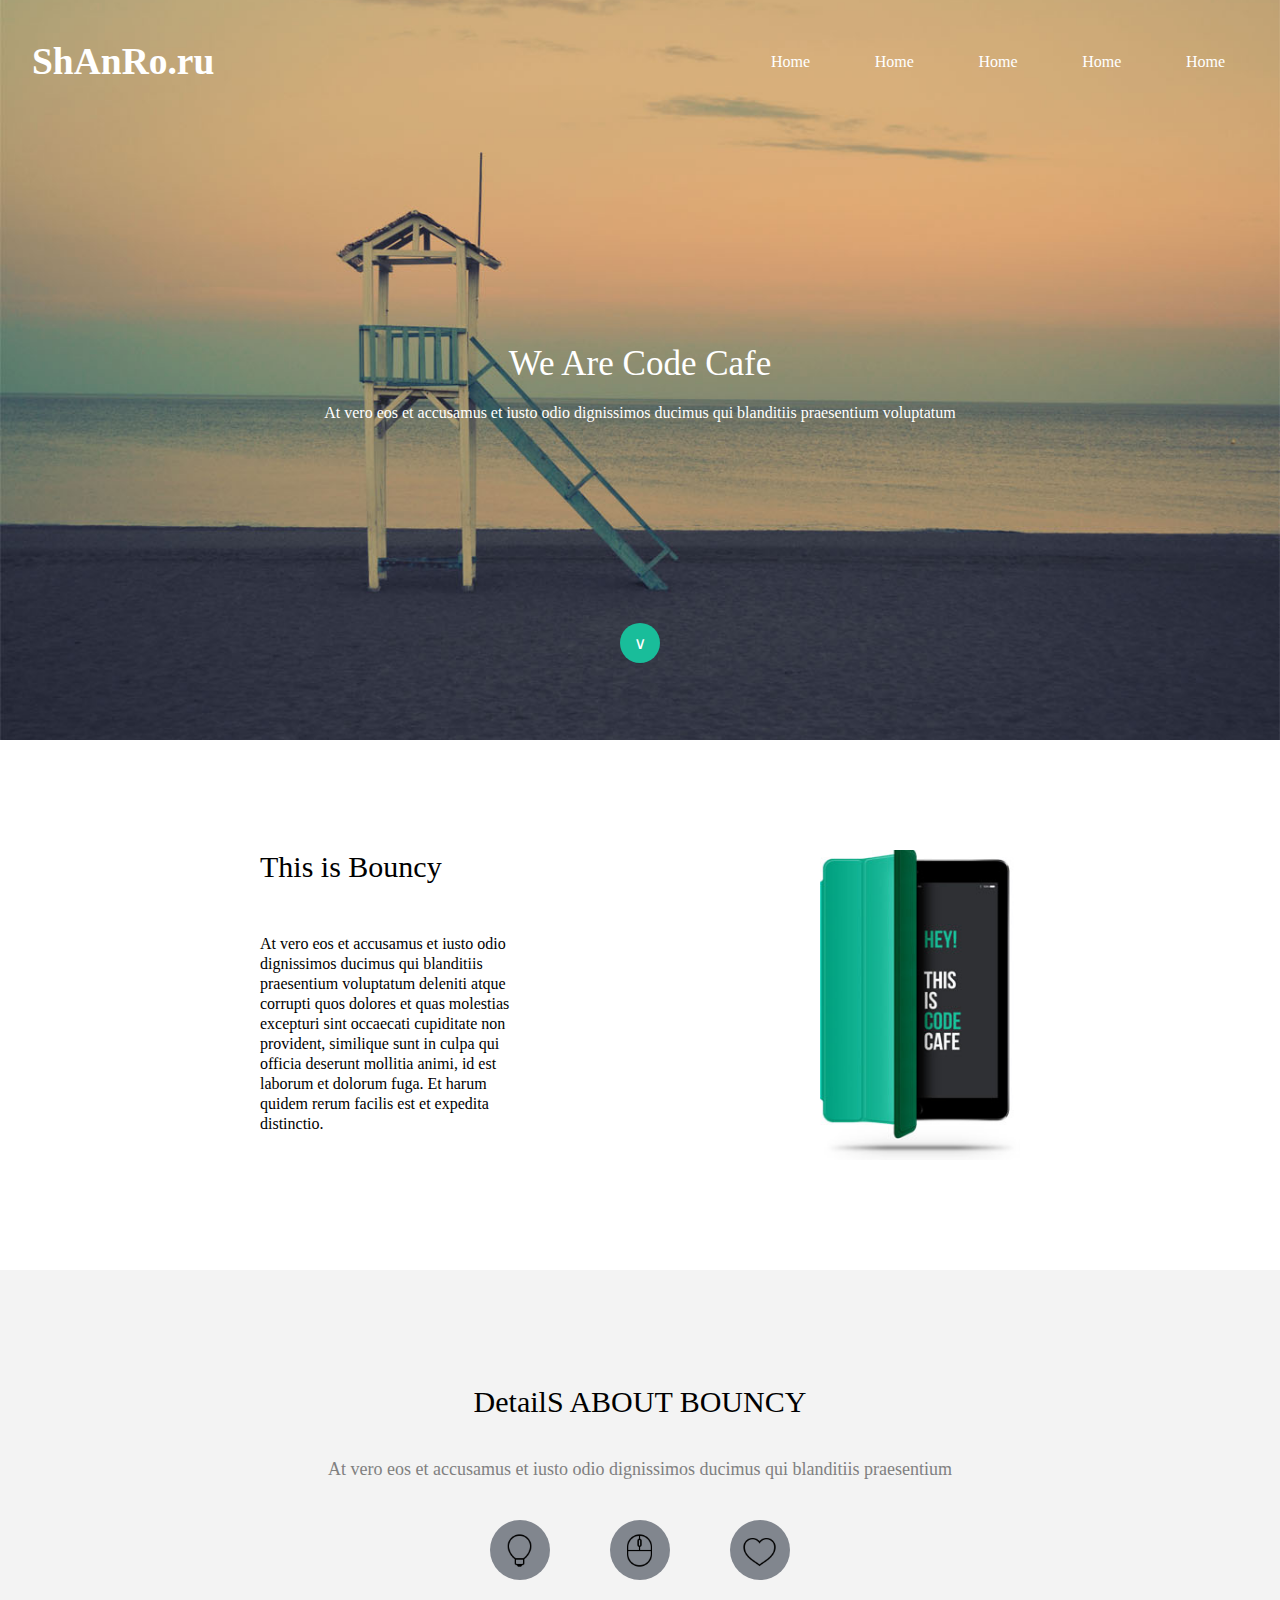
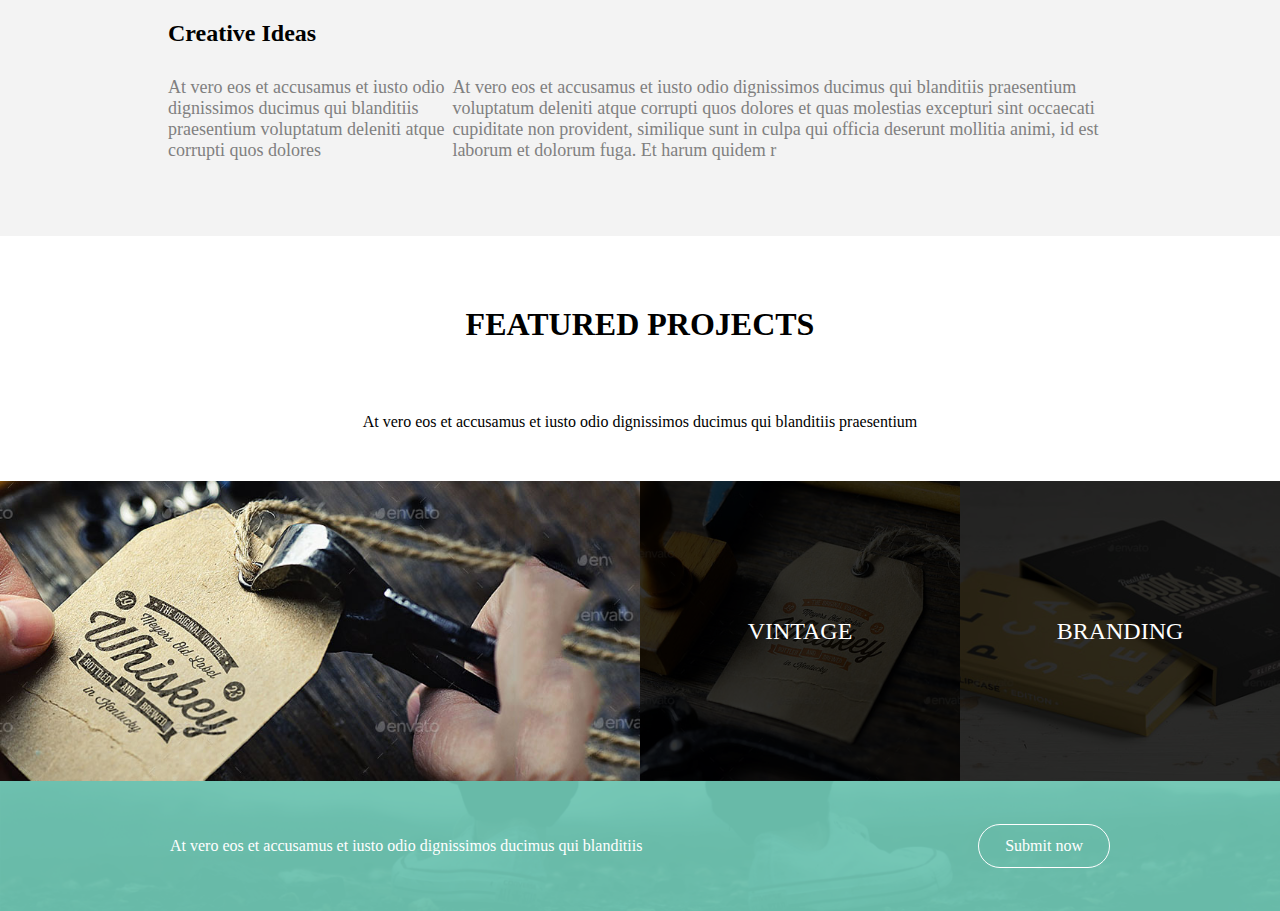
==== index.html @ 0db8cb3f "first commit" ====
<!DOCTYPE html>
<html lang="en">

<head>
    <meta charset="UTF-8">
    <meta name="viewport" content="width=device-width, initial-scale=1.0">
    <meta http-equiv="X-UA-Compatible" content="ie=edge">
    <title>ShAnRo.ru</title>
    <link rel="stylesheet" href="css/main.css">
</head>

<body>
    <div class="wrapper">
        <div class="content">
            <div class="hero_block">
                <header class="hero_header">
                    <div class="logo">
                        <h2>ShAnRo.ru</h2>
                    </div>
                    <nav class="nav_menu">
                        <ul class="menu_list">
                            <li class="menu_item">
                                <a href="#" class="menu_link">Home</a>
                            </li>
                            <li class="menu_item">
                                <a href="#" class="menu_link">Home</a>
                            </li>
                            <li class="menu_item">
                                <a href="#" class="menu_link">Home</a>
                            </li>
                            <li class="menu_item">
                                <a href="#" class="menu_link">Home</a>
                            </li>
                            <li class="menu_item">
                                <a href="#" class="menu_link">Home</a>
                            </li>
                        </ul>
                    </nav>
                </header>
                <div class="hero_content_text">
                    <div class="title_hero">We Are Code Cafe</div>
                    <div class="text_hero">At vero eos et accusamus et iusto odio dignissimos ducimus qui blanditiis
                        praesentium voluptatum</div>
                </div>
                <div class="hero_scroll">
                    <div class="scroll_block"><span>&or;</span></div>
                </div>
            </div>
            <div class="about_us_block">
                <div class="about_us">
                    <div class="about_us_text">
                        <div class="about_us_title">This is Bouncy</div>
                        <div class="about_us_text">At vero eos et accusamus et iusto odio dignissimos ducimus qui
                            blanditiis praesentium voluptatum deleniti atque corrupti quos dolores et quas molestias
                            excepturi sint occaecati cupiditate non provident, similique sunt in culpa qui officia
                            deserunt mollitia animi, id est laborum et dolorum fuga. Et harum quidem rerum facilis est
                            et expedita distinctio. </div>
                    </div>
                    <div class="about_us_img">
                        <span></span>
                    </div>
                </div>
            </div>
            <div class="detal_about">
                <div class="detal_about_us">
                    <div class="detal_one_block">
                        <div class="detal_title">DetailS ABOUT BOUNCY</div>
                        <div class="detal_text">At vero eos et accusamus et iusto odio dignissimos ducimus qui
                            blanditiis praesentium</div>
                        <div class="detal_touch">
                            <div class="one_ico"><span></span></div>
                            <div class="two_ico"><span></span></div>
                            <div class="three_ico"><span></span></div>
                        </div>
                    </div>
                    <div class="detal_two_block">
                        <div class="detal_title">
                            <h2>Creative Ideas</h2>
                        </div>
                        <div class="detal_text">
                            <div class="detal_text_one">
                                At vero eos et accusamus et iusto odio dignissimos ducimus qui blanditiis praesentium
                                voluptatum deleniti atque corrupti quos dolores
                            </div>
                            <div class="detal_text_two">At vero eos et accusamus et iusto odio dignissimos ducimus qui
                                blanditiis praesentium voluptatum deleniti atque corrupti quos dolores et quas molestias
                                excepturi sint occaecati cupiditate non provident, similique sunt in culpa qui officia
                                deserunt mollitia animi, id est laborum et dolorum fuga. Et harum quidem r</div>
                        </div>
                    </div>
                </div>
                <div class="our_projects">
                    <div class="our_projects_text">
                        <h1>FEATURED PROJECTS</h1>
                        <span>At vero eos et accusamus et iusto odio dignissimos ducimus qui blanditiis
                            praesentium</span>
                    </div>
                    <div class="our_projects_gallery">
                        <div class="projects_img">
                            <ul class="projects_list">
                                <li class="projects_one">
                                    <span></span>
                                </li>
                                <li class="projects_two">
                                    <span></span>
                                    <div class="text">VINTAGE</div>
                                </li>
                                <li class="projects_three">
                                    <span></span>
                                    <div class="text">BRANDING</div>
                                </li>
                            </ul>
                        </div>
                    </div>
                    <div class="our_projects_zakaz">
                        <div class="zakaz_in">
                            <div class="zakaz_text">At vero eos et accusamus et iusto odio dignissimos ducimus qui
                                blanditiis </div>
                            <a href="#" class="zakaz_link">Submit now</a>
                        </div>

                    </div>
                </div>
            </div>
        </div>
        <footer class="footer"></footer>
    </div>
</body>

</html>
---- css/main.css ----
* {
  margin: 0;
  padding: 0; }

html,
body {
  height: 100%; }

.wrapper {
  display: flex;
  flex-direction: column;
  min-height: 100%;
  overflow: hidden; }

.content {
  flex: 1 0 auto; }

.footer {
  flex: 0 0 auto; }

.hero_block {
  min-height: 740px;
  height: 100%;
  width: 100vw;
  background-image: url("/img/layer.jpg");
  background-size: cover;
  background-position: center;
  background-repeat: no-repeat;
  display: flex;
  flex-direction: column;
  justify-content: space-between; }

.about_us_block {
  min-height: 500px;
  height: 100%;
  width: 100vw;
  background: #fff;
  display: flex;
  flex-direction: column;
  justify-content: space-between; }

.detal_about {
  min-height: 575px;
  height: 100%;
  width: 100vw;
  background: #f3f3f3;
  display: flex;
  flex-direction: column;
  justify-content: space-between; }

.our_projects {
  min-height: 675px;
  height: 100%;
  width: 100vw;
  background: #fff;
  display: flex;
  flex-direction: column;
  justify-content: space-between; }

.hero_header {
  display: flex;
  width: 95%;
  margin: 0 auto;
  justify-content: space-between;
  align-items: center;
  padding: 40px 0; }
  .hero_header .logo {
    display: flex;
    font-size: 25px;
    color: #fff;
    font-family: inherit; }
  .hero_header .nav_menu {
    display: flex; }
    .hero_header .nav_menu .menu_list {
      display: flex;
      width: 500px;
      align-items: center;
      justify-content: space-between;
      list-style: none; }
      .hero_header .nav_menu .menu_list .menu_item {
        display: flex;
        font-size: 16px; }
        .hero_header .nav_menu .menu_list .menu_item:hover {
          border: 1px solid #fff;
          border-radius: 50px; }
        .hero_header .nav_menu .menu_list .menu_item .menu_link {
          padding: 7px 23px;
          text-decoration: none;
          color: #fff; }

.hero_content_text {
  display: flex;
  flex-direction: column;
  justify-content: center;
  align-items: center; }
  .hero_content_text .title_hero {
    font-size: 35px;
    color: #fff;
    padding: 20px; }
  .hero_content_text .text_hero {
    font-size: 16px;
    color: #fff; }

.hero_scroll {
  display: flex;
  justify-content: center;
  align-items: center;
  margin-bottom: 77px; }
  .hero_scroll .scroll_block {
    width: 40px;
    height: 40px;
    background: #19bd9a;
    border-radius: 50%;
    display: flex;
    justify-content: center;
    align-items: center; }
    .hero_scroll .scroll_block span {
      color: #fff;
      font-size: 17px; }

.about_us_block .about_us {
  padding: 110px 260px;
  display: flex;
  justify-content: space-between; }
  .about_us_block .about_us .about_us_text {
    display: flex;
    flex-direction: column;
    width: 60%; }
    .about_us_block .about_us .about_us_text .about_us_title {
      font-size: 30px; }
    .about_us_block .about_us .about_us_text .about_us_text {
      margin-top: 50px;
      line-height: 20px; }
  .about_us_block .about_us .about_us_img {
    width: 200px;
    height: 310px;
    display: flex; }
    .about_us_block .about_us .about_us_img span {
      width: 100%;
      height: 100%;
      background-image: url("/img/layer2.jpg");
      background-size: cover;
      background-position: center;
      background-repeat: no-repeat; }

.detal_about .detal_about_us {
  padding: 75px 168px;
  display: flex;
  flex-direction: column;
  justify-content: space-between;
  align-items: center; }
  .detal_about .detal_about_us .detal_one_block {
    display: flex;
    flex-direction: column;
    justify-content: space-between;
    align-items: center; }
    .detal_about .detal_about_us .detal_one_block .detal_title {
      font-size: 30px;
      padding: 40px; }
  .detal_about .detal_about_us .detal_text {
    font-size: 18px;
    color: gray; }
  .detal_about .detal_about_us .detal_touch {
    display: flex;
    justify-content: space-between;
    width: 300px;
    padding: 40px; }
    .detal_about .detal_about_us .detal_touch .one_ico {
      width: 60px;
      height: 60px;
      border-radius: 50%;
      background: #81868e;
      display: flex;
      justify-content: center;
      align-items: center; }
      .detal_about .detal_about_us .detal_touch .one_ico:hover {
        background: #19bd9a; }
      .detal_about .detal_about_us .detal_touch .one_ico span {
        background-image: url(/img/ico/ico.png);
        background-size: cover;
        background-position: center;
        background-repeat: no-repeat;
        width: 35px;
        height: 35px;
        display: flex; }
    .detal_about .detal_about_us .detal_touch .two_ico {
      width: 60px;
      height: 60px;
      border-radius: 50%;
      background: #81868e;
      display: flex;
      justify-content: center;
      align-items: center; }
      .detal_about .detal_about_us .detal_touch .two_ico:hover {
        background: #19bd9a; }
      .detal_about .detal_about_us .detal_touch .two_ico span {
        background-image: url(/img/ico/ico2.png);
        background-size: cover;
        background-position: center;
        background-repeat: no-repeat;
        width: 35px;
        height: 35px;
        display: flex; }
    .detal_about .detal_about_us .detal_touch .three_ico {
      width: 60px;
      height: 60px;
      border-radius: 50%;
      background: #81868e;
      display: flex;
      justify-content: center;
      align-items: center; }
      .detal_about .detal_about_us .detal_touch .three_ico:hover {
        background: #19bd9a; }
      .detal_about .detal_about_us .detal_touch .three_ico span {
        background-image: url(/img/ico/ico3.png);
        background-size: cover;
        background-position: center;
        background-repeat: no-repeat;
        width: 35px;
        height: 35px;
        display: flex; }
.detal_about .detal_two_block {
  display: flex;
  flex-direction: column; }
  .detal_about .detal_two_block .detal_text {
    display: flex;
    margin-top: 30px; }

.our_projects .our_projects_text {
  display: flex;
  flex-direction: column;
  align-items: center; }
  .our_projects .our_projects_text h1 {
    padding: 70px; }
  .our_projects .our_projects_text span {
    padding: 0 0 50px 0; }
.our_projects .our_projects_gallery {
  display: flex;
  justify-content: center;
  align-items: center; }
  .our_projects .our_projects_gallery .projects_img {
    display: flex;
    width: 100%; }
    .our_projects .our_projects_gallery .projects_img .projects_list {
      display: flex;
      align-items: center;
      justify-content: space-between;
      width: 100%; }
      .our_projects .our_projects_gallery .projects_img .projects_list .projects_one {
        width: 50%;
        display: flex;
        height: 300px;
        transition: background-color .3s;
        cursor: pointer;
        transition: width .3s; }
        .our_projects .our_projects_gallery .projects_img .projects_list .projects_one:hover {
          width: 100%; }
        .our_projects .our_projects_gallery .projects_img .projects_list .projects_one span {
          background-image: url("/img/works/work.jpg");
          background-size: cover;
          background-position: center;
          background-repeat: no-repeat;
          height: 100%;
          width: 100%; }
      .our_projects .our_projects_gallery .projects_img .projects_list .projects_two {
        display: flex;
        width: 25%;
        height: 300px;
        cursor: pointer;
        position: relative;
        transition: width .3s; }
        .our_projects .our_projects_gallery .projects_img .projects_list .projects_two::before {
          content: "";
          width: 100%;
          height: 100%;
          background-color: rgba(0, 0, 0, 0.8);
          position: absolute;
          transition: background-color .3s; }
        .our_projects .our_projects_gallery .projects_img .projects_list .projects_two:hover:before {
          content: "";
          width: 100%;
          height: 100%;
          background-color: transparent;
          position: absolute; }
        .our_projects .our_projects_gallery .projects_img .projects_list .projects_two:hover {
          width: 50%; }
          .our_projects .our_projects_gallery .projects_img .projects_list .projects_two:hover .text {
            opacity: 0; }
        .our_projects .our_projects_gallery .projects_img .projects_list .projects_two span {
          background-image: url("/img/works/work2.jpg");
          background-size: cover;
          background-position: center;
          background-repeat: no-repeat;
          height: 100%;
          width: 100%; }
        .our_projects .our_projects_gallery .projects_img .projects_list .projects_two .text {
          position: absolute;
          top: 50%;
          left: 50%;
          transform: translate(-50%, -50%);
          color: #fff;
          font-size: 24px; }
      .our_projects .our_projects_gallery .projects_img .projects_list .projects_three {
        display: flex;
        width: 25%;
        height: 300px;
        cursor: pointer;
        transition: width .3s;
        position: relative; }
        .our_projects .our_projects_gallery .projects_img .projects_list .projects_three::before {
          content: "";
          width: 100%;
          height: 100%;
          background-color: rgba(0, 0, 0, 0.8);
          position: absolute;
          transition: background-color .3s; }
        .our_projects .our_projects_gallery .projects_img .projects_list .projects_three:hover:before {
          content: "";
          width: 100%;
          height: 100%;
          background-color: transparent;
          position: absolute; }
        .our_projects .our_projects_gallery .projects_img .projects_list .projects_three:hover .text {
          opacity: 0; }
        .our_projects .our_projects_gallery .projects_img .projects_list .projects_three:hover {
          width: 50%; }
          .our_projects .our_projects_gallery .projects_img .projects_list .projects_three:hover .text {
            opacity: 0; }
        .our_projects .our_projects_gallery .projects_img .projects_list .projects_three span {
          background-image: url("/img/works/work3.jpg");
          background-size: cover;
          background-position: center;
          background-repeat: no-repeat;
          height: 100%;
          width: 100%; }
        .our_projects .our_projects_gallery .projects_img .projects_list .projects_three .text {
          position: absolute;
          top: 50%;
          left: 50%;
          transform: translate(-50%, -50%);
          color: #fff;
          font-size: 24px; }
.our_projects .our_projects_zakaz {
  display: flex;
  width: 100%;
  height: 130px;
  justify-content: space-between;
  align-items: center;
  background-image: url(/img/works/foot.png);
  background-size: cover;
  background-position: center;
  background-repeat: no-repeat; }
  .our_projects .our_projects_zakaz .zakaz_in {
    padding: 0 170px;
    display: flex;
    justify-content: space-between;
    width: 100%;
    height: 100%;
    align-items: center;
    background: rgba(26, 164, 134, 0.6); }
    .our_projects .our_projects_zakaz .zakaz_in .zakaz_text {
      color: #fff; }
    .our_projects .our_projects_zakaz .zakaz_in .zakaz_link {
      padding: 12px 26px;
      border: 1px solid #fff;
      border-radius: 50px;
      text-decoration: none;
      color: #fff; }

/*# sourceMappingURL=main.css.map */
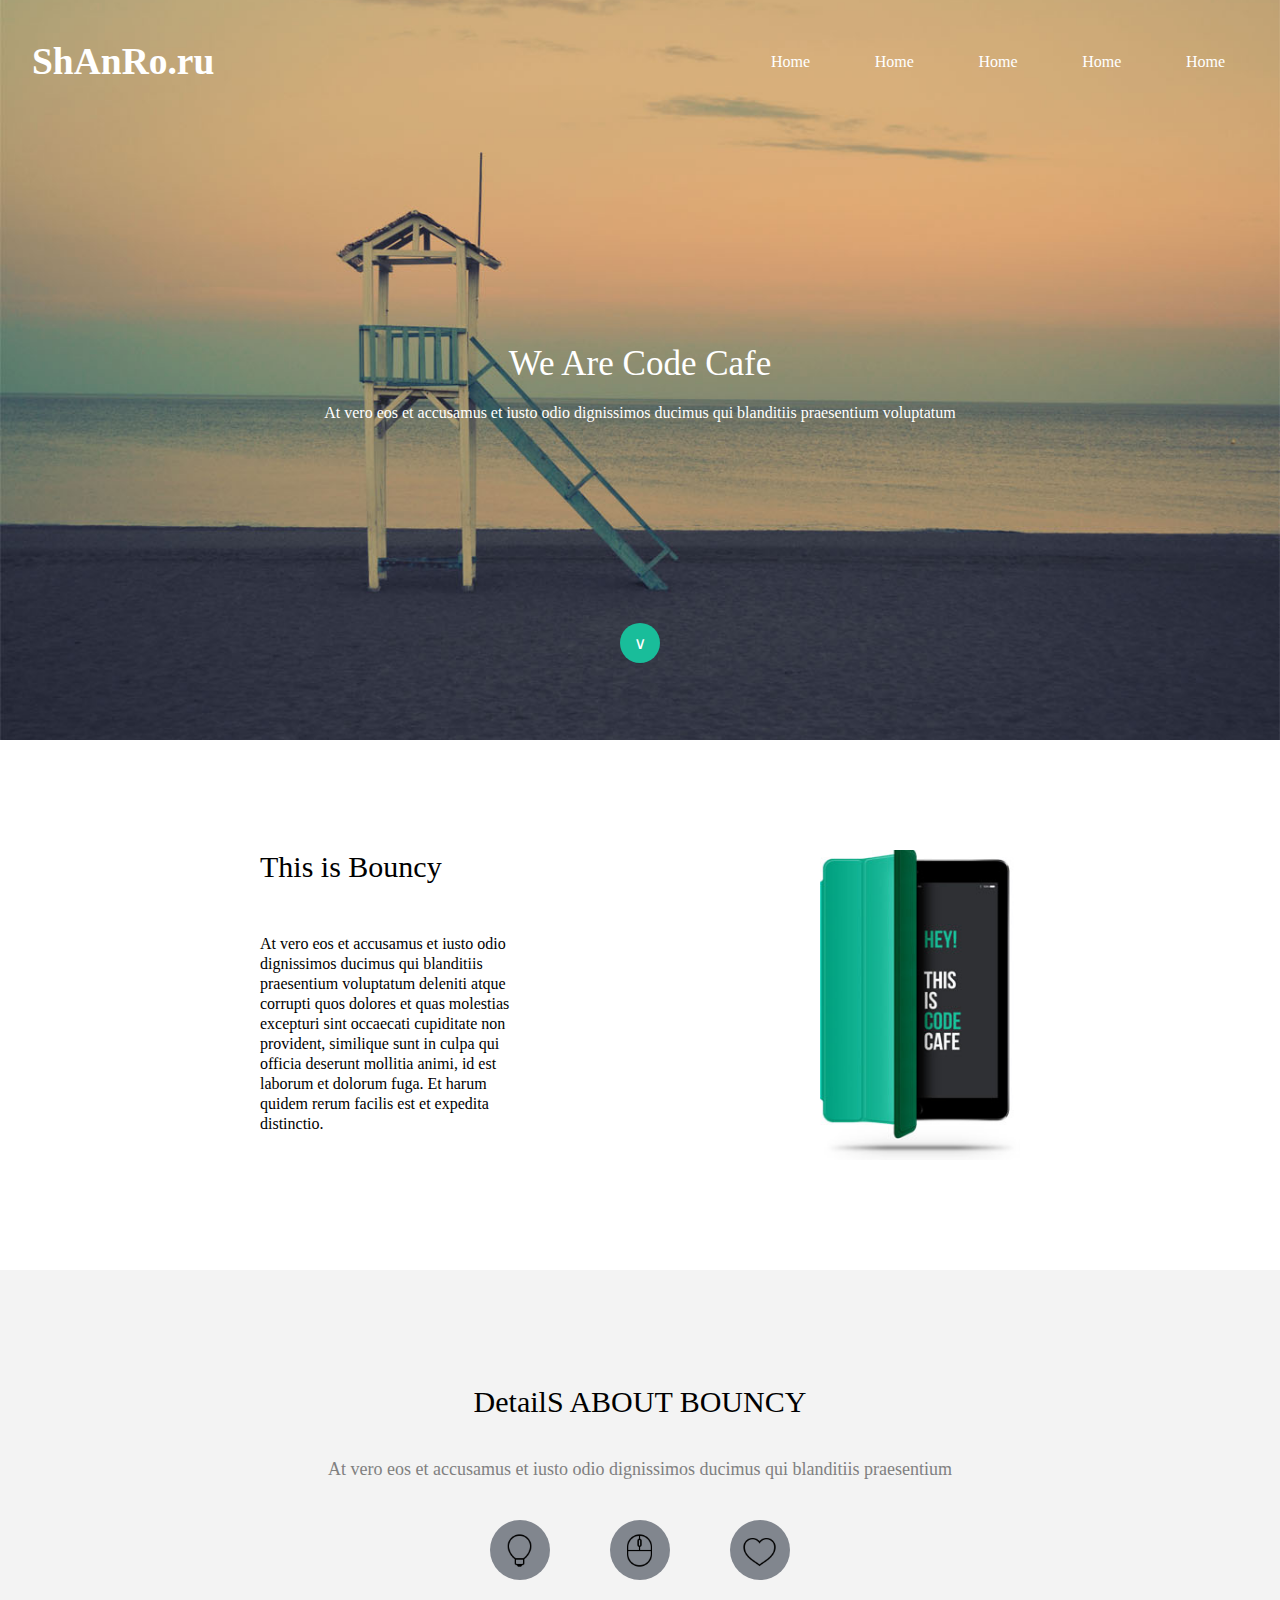
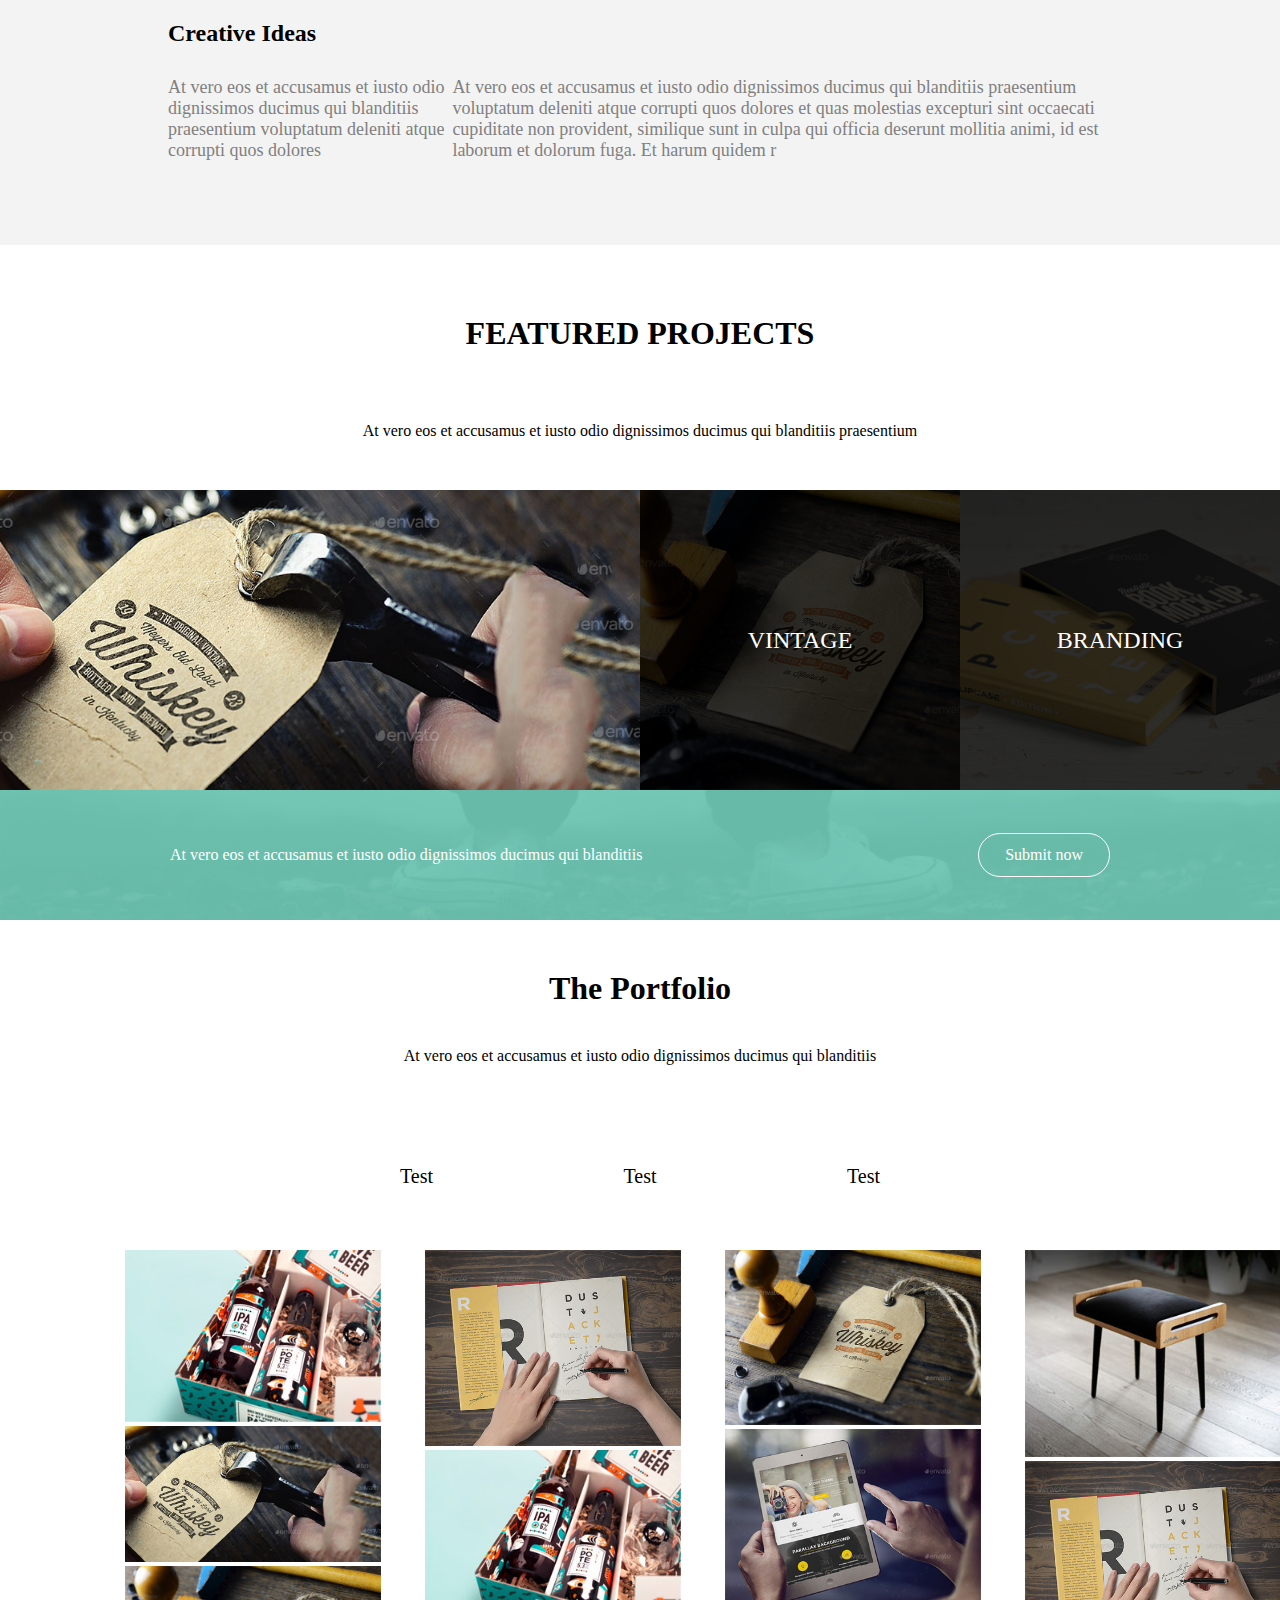
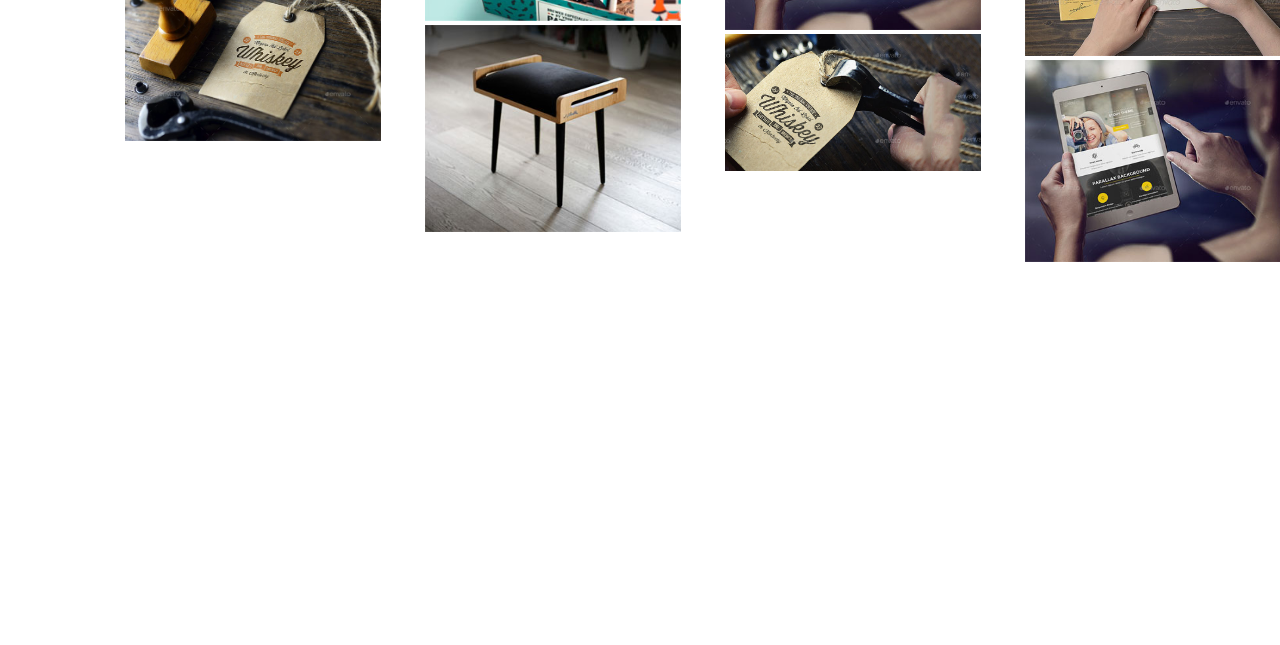
==== commit 2e1d9526: "Бета тест слайдера работ" ====
--- a/index.html
+++ b/index.html
@@ -7,6 +7,7 @@
     <meta http-equiv="X-UA-Compatible" content="ie=edge">
     <title>ShAnRo.ru</title>
     <link rel="stylesheet" href="css/main.css">
+    <script src="https://ajax.googleapis.com/ajax/libs/jquery/2.2.0/jquery.min.js"></script>
 </head>
 
 <body>
@@ -89,6 +90,7 @@
                         </div>
                     </div>
                 </div>
+            </div>
                 <div class="our_projects">
                     <div class="our_projects_text">
                         <h1>FEATURED PROJECTS</h1>
@@ -121,10 +123,43 @@
 
                     </div>
                 </div>
-            </div>
+                <div class="gallery">
+                    <div class="title_gallery">
+                        <h1>The Portfolio</h1>
+                        <span>At vero eos et accusamus et iusto odio dignissimos ducimus qui blanditiis</span>
+                    </div>
+                    <div class="gallery_menu">
+                        <ul class="gallery_list">
+                            <li class="gallery_item">Test</li>
+                            <li class="gallery_item">Test</li>
+                            <li class="gallery_item">Test</li>
+                        </ul>
+                    </div>
+                    <div class="gallery_this">
+                        <div id="container">
+                                <div class="item "><img src="/img/works/wor.jpg" alt=""></div>
+                                <div class="item "><img src="/img/works/wor2.jpg" alt=""></div>
+                                <div class="item"><img src="/img/works/work2.jpg" alt=""></div>
+                                <div class="item "><img src="/img/works/wor3.jpg" alt=""></div>
+                                <div class="item "><img src="/img/works/work.jpg" alt=""></div>
+                                <div class="item "><img src="/img/works/wor4.jpg" alt=""></div> <div class="item "><img src="/img/works/wor.jpg" alt=""></div>
+                                <div class="item "><img src="/img/works/wor2.jpg" alt=""></div>
+                                <div class="item"><img src="/img/works/work2.jpg" alt=""></div>
+                                <div class="item "><img src="/img/works/wor3.jpg" alt=""></div>
+                                <div class="item "><img src="/img/works/work.jpg" alt=""></div>
+                                <div class="item "><img src="/img/works/wor4.jpg" alt=""></div>
+                            
+                        </div>
+                    </div>
+                </div>
+            
         </div>
         <footer class="footer"></footer>
     </div>
+    <script src="/js/masonry.pkgd.js"></script>
+    <script src="/js/imagesloaded.pkgd.js"></script>
+    <script src="/js/gallery.js"></script>
+    <script src="/js/imgload.js"></script>
 </body>
 
 </html>--- a/css/main.css
+++ b/css/main.css
@@ -9,8 +9,7 @@
 .wrapper {
   display: flex;
   flex-direction: column;
-  min-height: 100%;
-  overflow: hidden; }
+  min-height: 100%; }
 
 .content {
   flex: 1 0 auto; }
@@ -56,6 +55,14 @@
   display: flex;
   flex-direction: column;
   justify-content: space-between; }
+
+.gallery {
+  min-height: 1325px;
+  height: 100%;
+  width: 100vw;
+  background: #fff;
+  display: flex;
+  flex-direction: column; }
 
 .hero_header {
   display: flex;
@@ -367,4 +374,47 @@
       text-decoration: none;
       color: #fff; }
 
+.gallery .title_gallery {
+  display: flex;
+  flex-direction: column;
+  justify-content: center;
+  align-items: center;
+  padding: 50px; }
+  .gallery .title_gallery span {
+    padding: 40px; }
+.gallery .gallery_menu {
+  display: flex;
+  justify-content: center;
+  align-items: center;
+  width: 100%; }
+  .gallery .gallery_menu .gallery_list {
+    display: flex;
+    justify-content: space-between;
+    align-items: center;
+    list-style: none;
+    width: 100%;
+    padding: 0 400px; }
+    .gallery .gallery_menu .gallery_list .gallery_item {
+      display: flex;
+      font-size: 20px;
+      cursor: pointer;
+      padding: 10px 0;
+      transition: border-bottom .2s;
+      border-bottom: 2px solid transparent; }
+      .gallery .gallery_menu .gallery_list .gallery_item:hover {
+        border-bottom: 2px solid #1aa486; }
+.gallery .gallery_this {
+  width: 100%;
+  padding: 50px 125px; }
+  .gallery .gallery_this .item {
+    width: 20%; }
+    .gallery .gallery_this .item img {
+      width: 100%;
+      height: 100%; }
+  .gallery .gallery_this .item.w2 {
+    width: 50%; }
+    .gallery .gallery_this .item.w2 img {
+      width: 100%;
+      height: 100%; }
+
 /*# sourceMappingURL=main.css.map */
